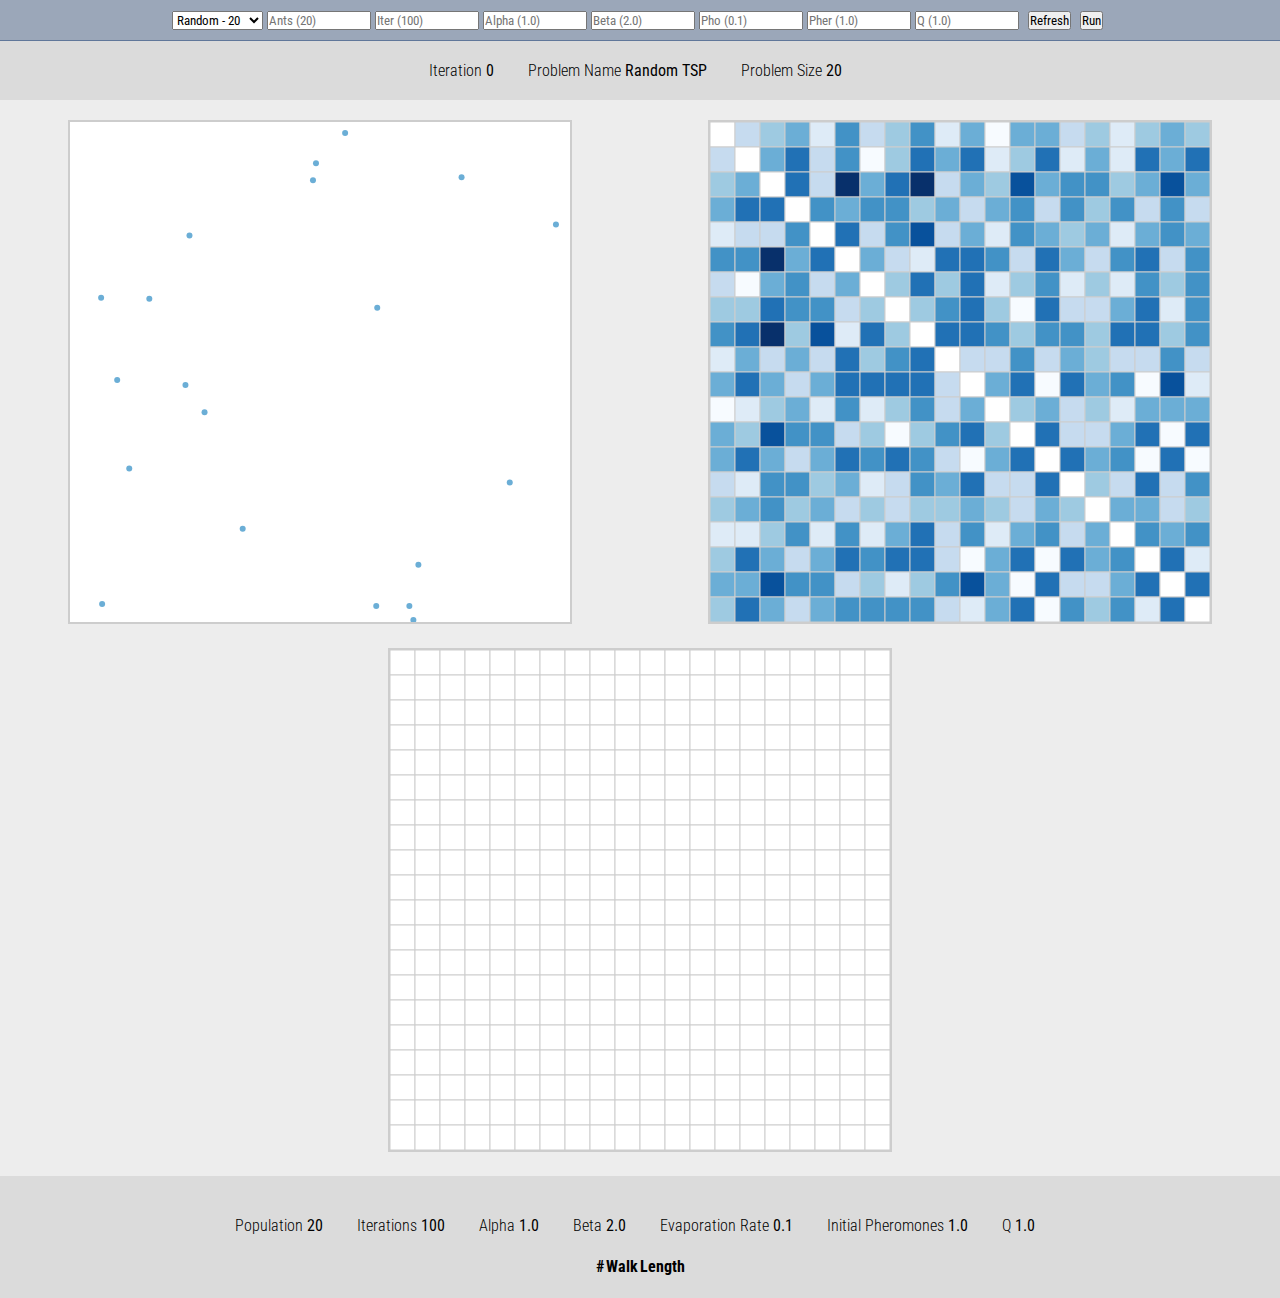
==== js-aco/index.html @ b21cd3cd "Change directory name from nature to js-aco and update redirect function" ====
<!DOCTYPE html>
<html>
  <head>
    <title>Ant Colony Optimisation</title>
    <link rel="stylesheet" href="http://yui.yahooapis.com/pure/0.6.0/pure-min.css">
    <!--[if lte IE 8]>
        <link rel="stylesheet" href="http://yui.yahooapis.com/pure/0.6.0/grids-responsive-old-ie-min.css">
    <![endif]-->
    <!--[if gt IE 8]><!-->
        <link rel="stylesheet" href="http://yui.yahooapis.com/pure/0.6.0/grids-responsive-min.css">
    <!--<![endif]-->
    <link href='https://fonts.googleapis.com/css?family=Roboto+Condensed:400,300,700,400italic' rel='stylesheet' type='text/css'>
    <link rel="stylesheet" href="style/main.css">
  </head>
  <body>
    <div class="controls">
      <form class="pure-form">
        <select class="js-problem">
          <option value="bayg29">bayg29</option>
          <option value="bays29">bays29</option>
          <option value="berlin52">berlin52</option>
          <option value="eil51">eil51</option>
          <option value="ulysses16">ulysses16</option>
          <option value="random-20">Random - 20</option>
          <option value="random-30">Random - 30</option>
          <option value="random-40">Random - 40</option>
          <option value="random-50">Random - 50</option>
          <option value="random-100">Random - 100</option>
        </select>
        <input class="js-ants" type="text" placeholder="Ants (20)">
        <input class="js-iterations" type="text" placeholder="Iter (100)">
        <input class="js-alpha" type="text" placeholder="Alpha (1.0)">
        <input class="js-beta" type="text" placeholder="Beta (2.0)">
        <input class="js-pho" type="text" placeholder="Pho (0.1)">
        <input class="js-pheromones" type="text" placeholder="Pher (1.0)">
        <input class="js-Q" type="text" placeholder="Q (1.0)">
      </form>
      <button class="pure-button button-primary" id="refresh">Refresh</button>
      <button class="pure-button button-primary" id="run">Run</button>
    </div>
    <div class="problemInfo">
      <div class="iteration">
          <span class="label">Iteration</span>
          <span class="value iterationCount"></span>
      </div>
      <div class="problemName">
          <span class="label">Problem Name</span>
          <span class="value"></span>
      </div>
      <div class="problemSize">
        <span class="label">Problem Size</span>
        <span class="value"></span>
      </div>
    </div>
    <div class="problemVisual">
      <div class="graph"></div>
      <div class="distanceMatrix"></div>
      <div class="pheromoneMatrix"></div>
    </div>
    <div class="runtime">
      <div class="settings">
        <div class="ants">
          <span class="label">Population</span>
          <span class="value">20</span>
        </div>
        <div class="iterations">
          <span class="label">Iterations</span>
          <span class="value">100</span>
        </div>
        <div class="alpha">
          <span class="label">Alpha</span>
          <span class="value">1.0</span>
        </div>
        <div class="beta">
          <span class="label">Beta</span>
          <span class="value">2.0</span>
        </div>
        <div class="pho">
          <span class="label">Evaporation Rate</span>
          <span class="value">0.1</span>
        </div>
        <div class="pheromones">
          <span class="label">Initial Pheromones</span>
          <span class="value">1.0</span>
        </div>
        <div class="Q">
          <span class="label">Q</span>
          <span class="value">1.0</span>
        </div>
      </div>
      
      <div class="bests">
        <table class="pure-table pure-table-striped">
          <thead>
            <tr>
              <th>#</th>
              <th>Walk</th>
              <th>Length</th>
            </tr>
          </thead>
          <tbody></tbody>
        </table>
      </div>
    </div>
  </body>
  <script src="js/components/d3/d3.min.js"></script>
  <script src="js/main.js?foo=bar"></script>
</html>
---- js-aco/style/main.css ----
* {
  margin: 0;
  padding: 0;
  font-family: 'Roboto Condensed', sans-serif;
}

body {
  background-color: #dbdbdb;
}

div {
  margin: 10px;
}

.controls {
  display: block;
  position: relative;
  margin: 0 auto;
  padding: 10px 0;
  text-align: center;
  background: rgba(8, 48, 107, 0.3);
  border-bottom: 1px solid rgba(8, 48, 107, 0.4);
}

.controls form {
  display: inline-block;
  position: relative;
  left: 0px;
  padding-right: 5px;
}

.controls input[type="text"] {
  width: 100px;
}

.controls button {
  margin-right: 5px;
}

.problemVisual {
  margin: 0;
  padding: 10px 0;
  width: 100%;
  display: flex;
  flex-flow: row wrap;
  justify-content: space-around;
  background: #ededed;
}

.runtime {
  padding: 10px 0;
  margin: 10px 0 0;
}

.settings, .problemInfo {
  text-align: center;
  display: block;
}

.settings div, .problemInfo div {
  display: inline-block;
  padding-right: 10px;
}

.label {
  font-weight: 300;
}

.graph, .pheromoneMatrix, .distanceMatrix {
  display: block;
}

.graph svg {
  background-color: white;
  border: solid #cdcdcd 2px;
}

.bests table{
  margin: 0 auto;
}

.graph .dot {
  fill: #6baed6;
}

.graph .edge {
  stroke: none;
}

.graph .bestWalkEdge {
  stroke: #08519c;
}

.distanceMatrix svg, .pheromoneMatrix svg {
  background-color: #AA3939;
  border: solid #cdcdcd 2px;
}

.distanceMatrix svg rect, .pheromoneMatrix svg rect {
  stroke-width: 1px;
  stroke: #cdcdcd;
  fill: white;
}
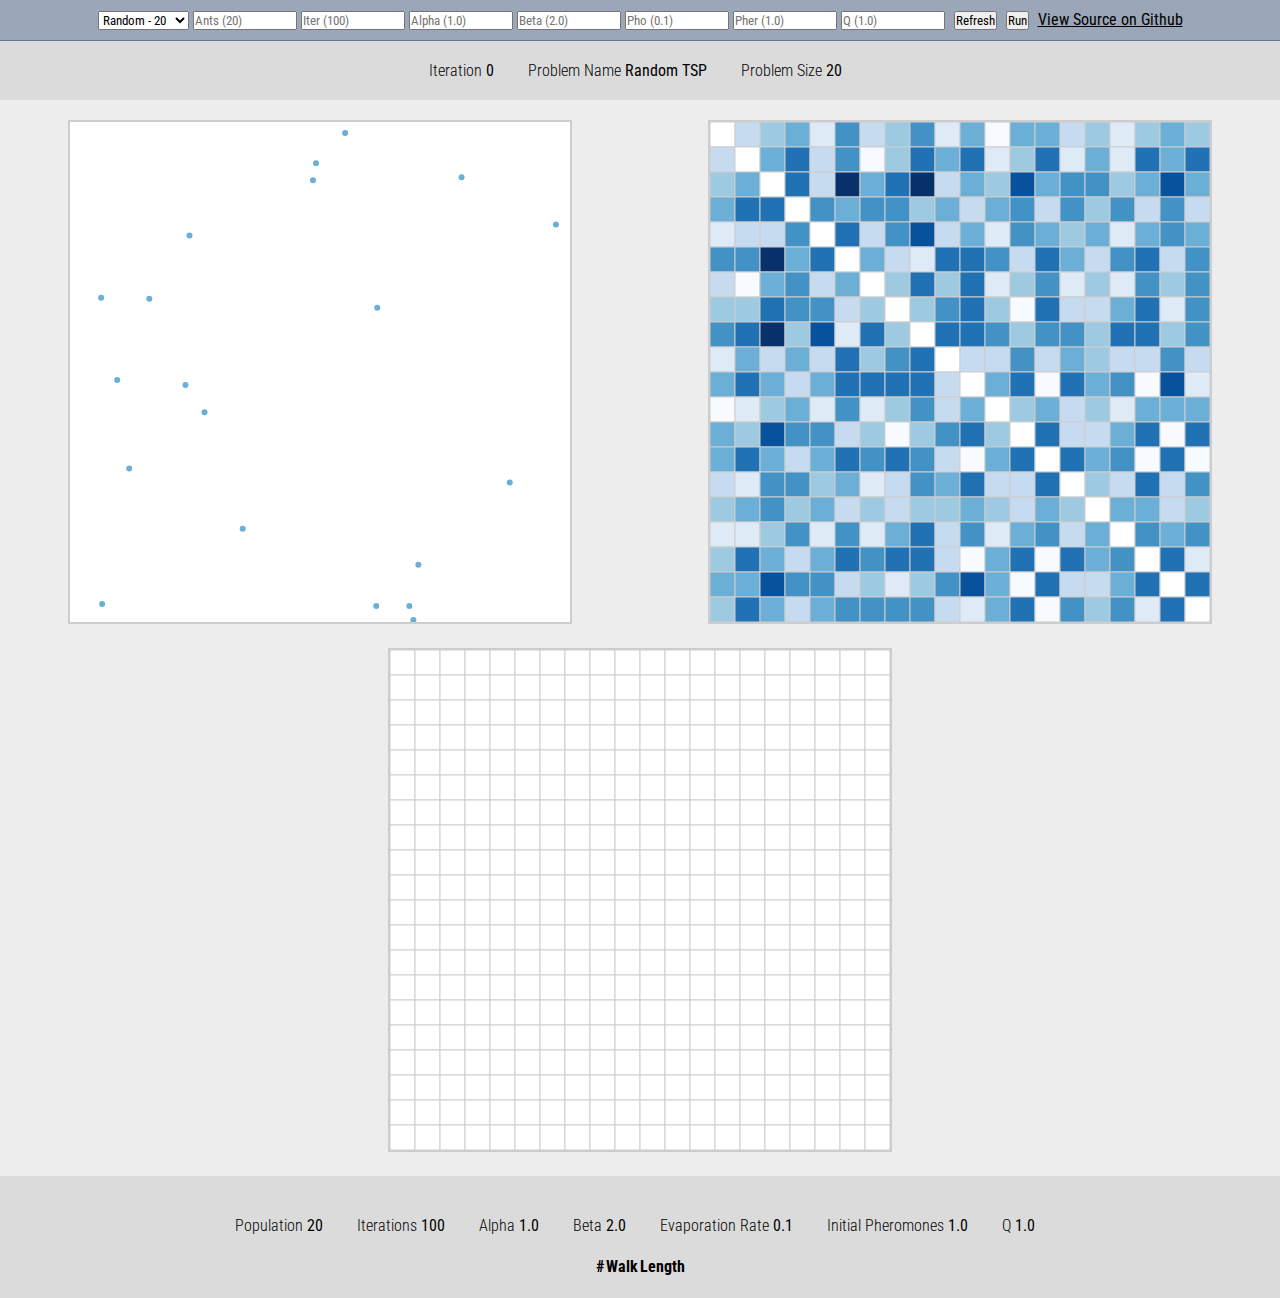
==== commit 5cd3a488: "Add link to github and google analytics + css styling for anchors" ====
--- a/js-aco/index.html
+++ b/js-aco/index.html
@@ -37,6 +37,7 @@
       </form>
       <button class="pure-button button-primary" id="refresh">Refresh</button>
       <button class="pure-button button-primary" id="run">Run</button>
+      <a href="https://github.com/gordyd/js-aco">View Source on Github</a>
     </div>
     <div class="problemInfo">
       <div class="iteration">
@@ -103,6 +104,15 @@
       </div>
     </div>
   </body>
+  <script>
+    (function(i,s,o,g,r,a,m){i['GoogleAnalyticsObject']=r;i[r]=i[r]||function(){
+    (i[r].q=i[r].q||[]).push(arguments)},i[r].l=1*new Date();a=s.createElement(o),
+    m=s.getElementsByTagName(o)[0];a.async=1;a.src=g;m.parentNode.insertBefore(a,m)
+    })(window,document,'script','//www.google-analytics.com/analytics.js','ga');
+
+  ga('create', 'UA-50383385-1', 'gordyd.github.io');
+    ga('send', 'pageview');
+  </script>
   <script src="js/components/d3/d3.min.js"></script>
   <script src="js/main.js?foo=bar"></script>
 </html>--- a/js-aco/style/main.css
+++ b/js-aco/style/main.css
@@ -35,6 +35,14 @@
 
 .controls button {
   margin-right: 5px;
+}
+
+a {
+  color: black;
+}
+
+a:visited {
+  color: black;
 }
 
 .problemVisual {
